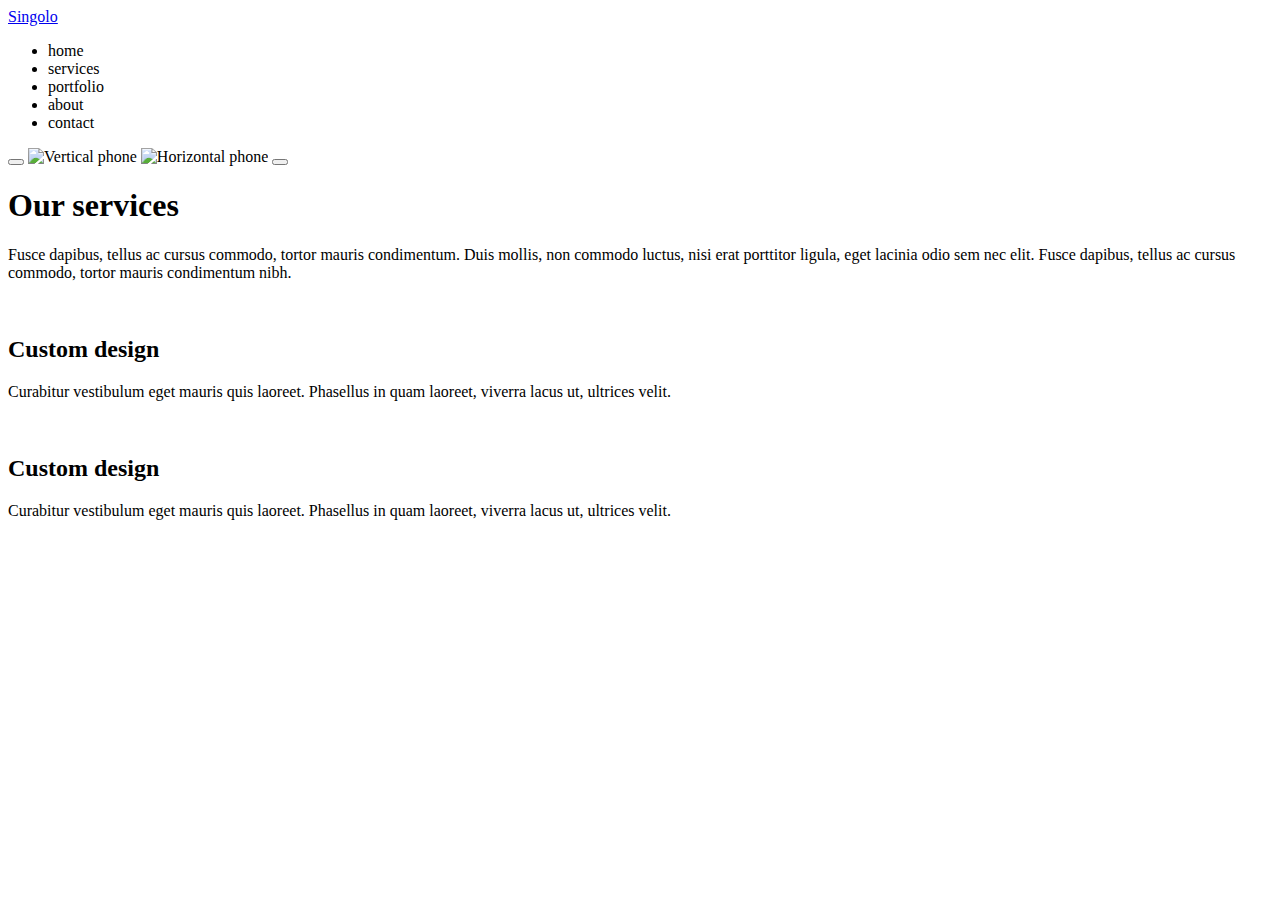
==== singolo1.html @ b8c18d14 "init: singolo part 1 start task" ====
<!DOCTYPE html>
<html>
<head>
    <title>Singolo. Part 1</title>
    <link href="singolo1.css" rel="stylesheet">
</head>
<body>
<header class="header">
    <div class="wrapper">
        <a href="#" class="logo">Singolo</a>
        <nav class="header__navigation">
            <ul class="menu">
                <li class="menu__item">home</li>
                <li class="menu__item">services</li>
                <li class="menu__item">portfolio</li>
                <li class="menu__item">about</li>
                <li class="menu__item">contact</li>
            </ul>
        </nav>
    </div>
</header>
<div class="slider">
    <div class="slider__content">
        <button class="button button_prev"></button>
        <img src="" alt="Vertical phone">
        <img src="" alt="Horizontal phone">
        <button class="button button_next"></button>
    </div>
</div>
<section class="content">
    <h1 class="content__header">
        Our services
    </h1>
    <p class="content__description">
        Fusce dapibus, tellus ac cursus commodo, tortor mauris condimentum. Duis mollis, non commodo luctus, nisi
        erat porttitor ligula, eget lacinia odio sem nec elit. Fusce dapibus, tellus ac cursus commodo, tortor
        mauris condimentum nibh.
    </p>
    <div class="cards">
        <div class="layout-3-columns">
            <div class="card">
                <img src="" alt="">
                <h2 class="card__header">Custom design</h2>
                <p class="card__description">
                    Curabitur vestibulum eget mauris quis laoreet. Phasellus in quam laoreet, viverra lacus ut, ultrices
                    velit.
                </p>
            </div>
        </div>
        <div class="layout-3-columns">
            <div class="card">
                <img src="" alt="">
                <h2 class="card__header">Custom design</h2>
                <p class="card__description">
                    Curabitur vestibulum eget mauris quis laoreet. Phasellus in quam laoreet, viverra lacus ut, ultrices
                    velit.
                </p>
            </div>
        </div>
    </div>
</section>
</body>
</html>
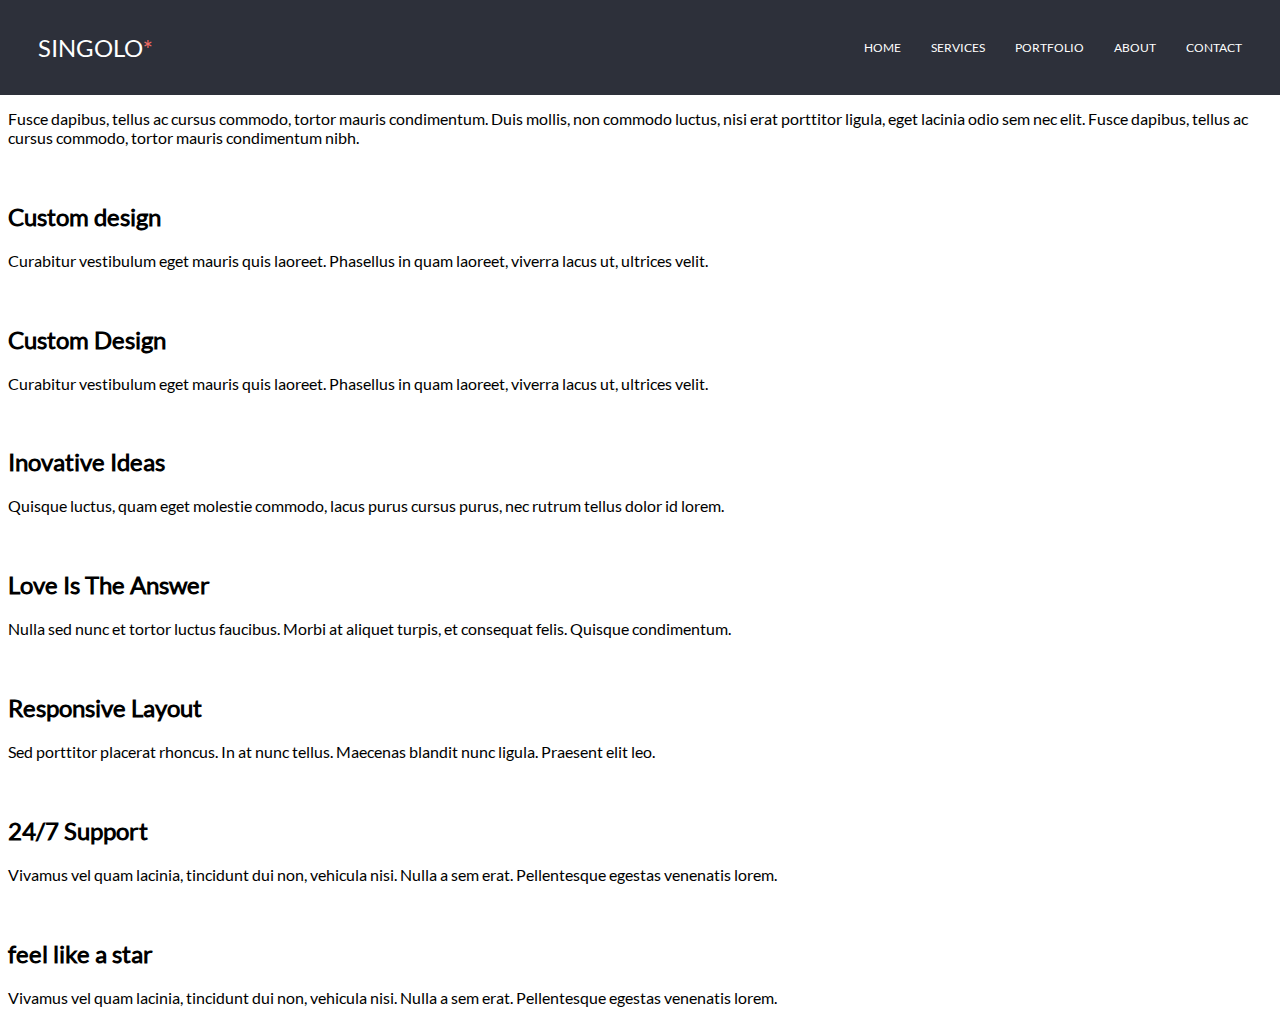
==== commit e6f8bbe1: "feat: add cards, fonts and styles for header" ====
--- a/singolo1.html
+++ b/singolo1.html
@@ -3,18 +3,19 @@
 <head>
     <title>Singolo. Part 1</title>
     <link href="singolo1.css" rel="stylesheet">
+    <link href="fonts.css" rel="stylesheet">
 </head>
 <body>
 <header class="header">
     <div class="wrapper">
-        <a href="#" class="logo">Singolo</a>
+        <span class="logo">Singolo<span>*</span></span>
         <nav class="header__navigation">
             <ul class="menu">
-                <li class="menu__item">home</li>
-                <li class="menu__item">services</li>
-                <li class="menu__item">portfolio</li>
-                <li class="menu__item">about</li>
-                <li class="menu__item">contact</li>
+                <li class="menu__item"><a href="#">home</a></li>
+                <li class="menu__item"><a href="#">services</a></li>
+                <li class="menu__item"><a href="#">portfolio</a></li>
+                <li class="menu__item"><a href="#">about</a></li>
+                <li class="menu__item"><a href="#">contact</a></li>
             </ul>
         </nav>
     </div>
@@ -50,10 +51,49 @@
         <div class="layout-3-columns">
             <div class="card">
                 <img src="" alt="">
-                <h2 class="card__header">Custom design</h2>
+                <h2 class="card__header">Custom Design</h2>
                 <p class="card__description">
                     Curabitur vestibulum eget mauris quis laoreet. Phasellus in quam laoreet, viverra lacus ut, ultrices
                     velit.
+                </p>
+            </div>
+            <div class="card">
+                <img src="" alt="">
+                <h2 class="card__header">Inovative Ideas</h2>
+                <p class="card__description">
+                    Quisque luctus, quam eget molestie commodo, lacus purus cursus purus, nec rutrum tellus dolor id
+                    lorem.
+                </p>
+            </div>
+            <div class="card">
+                <img src="" alt="">
+                <h2 class="card__header">Love Is The Answer</h2>
+                <p class="card__description">
+                    Nulla sed nunc et tortor luctus faucibus. Morbi at aliquet turpis, et consequat felis. Quisque
+                    condimentum.
+                </p>
+            </div>
+            <div class="card">
+                <img src="" alt="">
+                <h2 class="card__header">Responsive Layout</h2>
+                <p class="card__description">
+                    Sed porttitor placerat rhoncus. In at nunc tellus. Maecenas blandit nunc ligula. Praesent elit leo.
+                </p>
+            </div>
+            <div class="card">
+                <img src="" alt="">
+                <h2 class="card__header">24/7 Support</h2>
+                <p class="card__description">
+                    Vivamus vel quam lacinia, tincidunt dui non, vehicula nisi. Nulla a sem erat. Pellentesque
+                    egestas venenatis lorem.
+                </p>
+            </div>
+            <div class="card">
+                <img src="" alt="">
+                <h2 class="card__header">feel like a star</h2>
+                <p class="card__description">
+                    Vivamus vel quam lacinia, tincidunt dui non, vehicula nisi. Nulla a sem erat. Pellentesque
+                    egestas venenatis lorem.
                 </p>
             </div>
         </div>
--- a/singolo1.css
+++ b/singolo1.css
@@ -0,0 +1,60 @@
+html {
+    font-size: 10px;
+}
+
+body {
+    font-size: 1.6rem;
+    font-family: 'Lato', sans-serif;
+}
+
+.header {
+    position: absolute;
+    width: 100%;
+    top: 0;
+    left: 0;
+    background-color: #2d303a;
+}
+
+.header > .wrapper {
+    display: flex;
+    flex-direction: row;
+    justify-content: space-between;
+    height: 9.5rem;
+    margin: 0 3.8rem;
+}
+
+.header__navigation, .logo {
+    display: flex;
+    align-items: center;
+    text-transform: uppercase;
+    color: white;
+}
+
+.logo {
+    font-size: 2.4rem;
+}
+
+.logo > span {
+    color: #f06c64;
+}
+
+.menu {
+    display: flex;
+    flex-direction: row;
+}
+
+.menu__item {
+    list-style-type: none;
+    margin-left: 3rem;
+    font-size: 1.2rem;
+}
+
+.menu__item > a {
+    color: white;
+    text-decoration: none;
+}
+
+.menu__item > a:hover {
+    color: #f06c64;
+}
+
--- a/fonts.css
+++ b/fonts.css
@@ -0,0 +1,12 @@
+@font-face {
+    font-family: 'Lato';
+    font-style: normal;
+    font-weight: 400;
+    src: url('/assets/fonts/lato-v16-latin-regular.eot'); /* IE9 Compat Modes */
+    src: local('Lato Regular'), local('Lato-Regular'),
+    url('assets/fonts/lato-v16-latin-regular.eot?#iefix') format('embedded-opentype'), /* IE6-IE8 */
+    url('assets/fonts/lato-v16-latin-regular.woff2') format('woff2'), /* Super Modern Browsers */
+    url('assets/fonts/lato-v16-latin-regular.woff') format('woff'), /* Modern Browsers */
+    url('assets/fonts/lato-v16-latin-regular.ttf') format('truetype'), /* Safari, Android, iOS */
+    url('assets/fonts/lato-v16-latin-regular.svg#Lato') format('svg'); /* Legacy iOS */
+}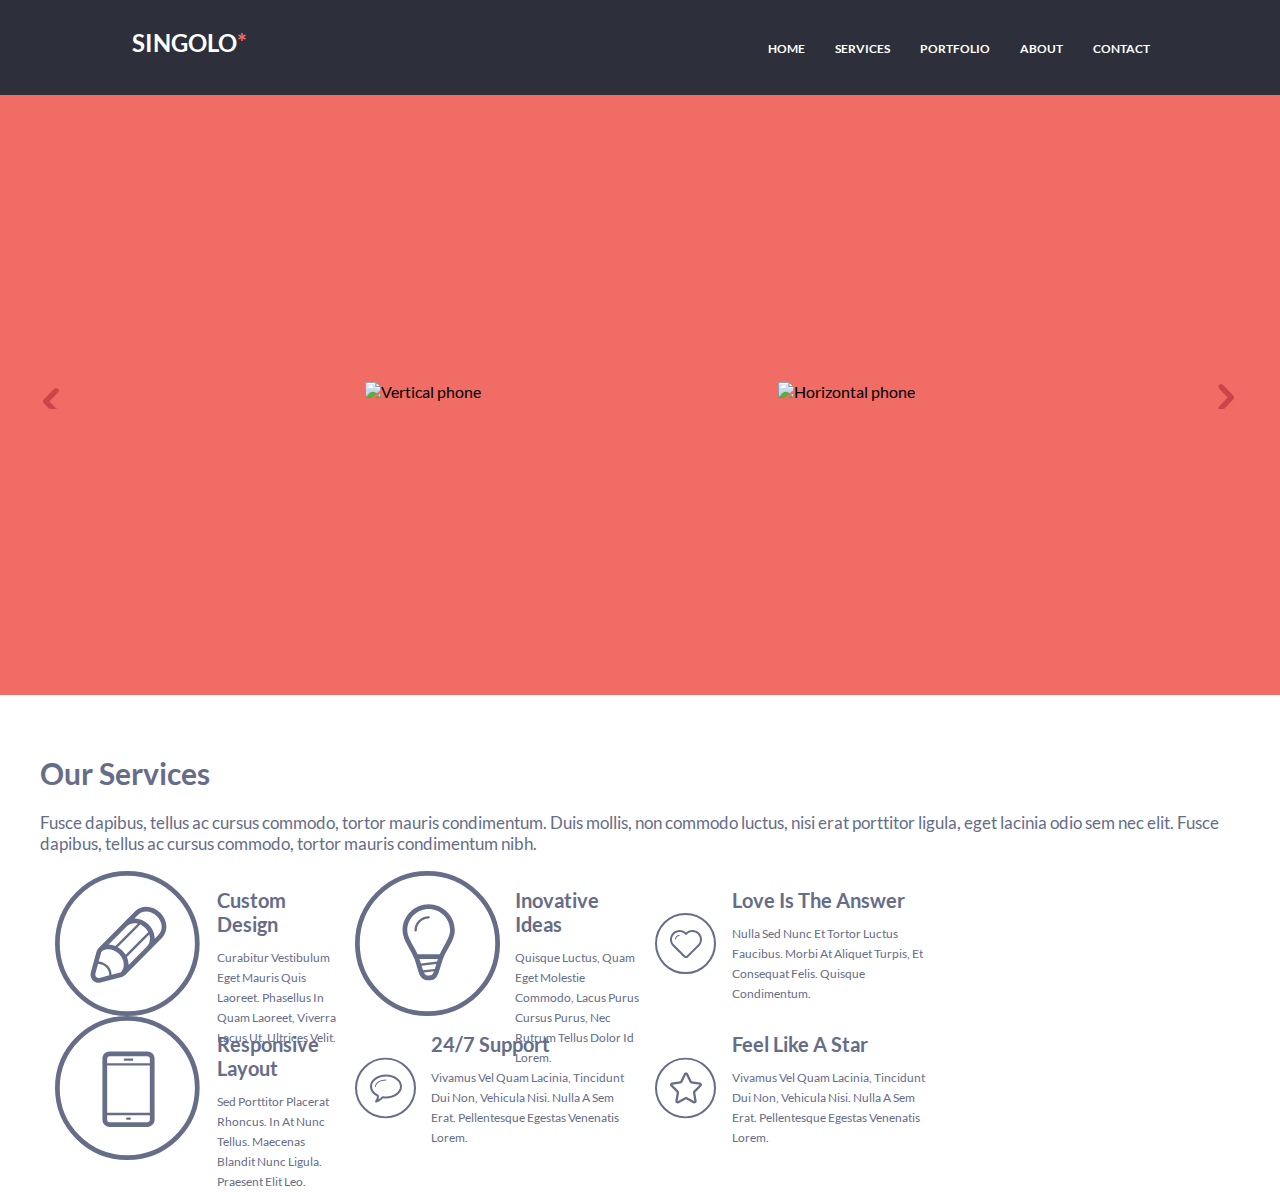
==== commit 884097bc: "feat: add layout, styles, images and fonts" ====
--- a/singolo1.html
+++ b/singolo1.html
@@ -20,84 +20,92 @@
         </nav>
     </div>
 </header>
-<div class="slider">
-    <div class="slider__content">
-        <button class="button button_prev"></button>
-        <img src="" alt="Vertical phone">
-        <img src="" alt="Horizontal phone">
-        <button class="button button_next"></button>
+<main class="main">
+    <div class="slider">
+        <div class="wrapper">
+            <button class="button button_prev"></button>
+            <img src="" alt="Vertical phone">
+            <img src="" alt="Horizontal phone">
+            <button class="button button_next"></button>
+        </div>
     </div>
-</div>
-<section class="content">
-    <h1 class="content__header">
-        Our services
-    </h1>
-    <p class="content__description">
-        Fusce dapibus, tellus ac cursus commodo, tortor mauris condimentum. Duis mollis, non commodo luctus, nisi
-        erat porttitor ligula, eget lacinia odio sem nec elit. Fusce dapibus, tellus ac cursus commodo, tortor
-        mauris condimentum nibh.
-    </p>
-    <div class="cards">
-        <div class="layout-3-columns">
-            <div class="card">
-                <img src="" alt="">
-                <h2 class="card__header">Custom design</h2>
-                <p class="card__description">
-                    Curabitur vestibulum eget mauris quis laoreet. Phasellus in quam laoreet, viverra lacus ut, ultrices
-                    velit.
-                </p>
+    <section class="content">
+        <div class="wrapper">
+            <h1 class="content__header">
+                our services
+            </h1>
+            <p class="content__description">
+                Fusce dapibus, tellus ac cursus commodo, tortor mauris condimentum. Duis mollis, non commodo luctus, nisi
+                erat porttitor ligula, eget lacinia odio sem nec elit. Fusce dapibus, tellus ac cursus commodo, tortor
+                mauris condimentum nibh.
+            </p>
+            <div class="cards">
+                <div class="layout-columns">
+                    <div class="card">
+                        <img src="assets/images/pen.svg" alt="Pen" class="card__img">
+                        <div class="card__text">
+                            <h2 class="card__header">custom design</h2>
+                            <p class="card__description">
+                                Curabitur vestibulum eget mauris quis laoreet. Phasellus in quam laoreet, viverra lacus ut, ultrices
+                                velit.
+                            </p>
+                        </div>
+                    </div>
+                    <div class="card">
+                        <img src="assets/images/lightbulb.svg" alt="Light Bulb" class="card__img">
+                        <div class="card__text">
+                            <h2 class="card__header">inovative ideas</h2>
+                            <p class="card__description">
+                                Quisque luctus, quam eget molestie commodo, lacus purus cursus purus, nec rutrum tellus dolor id
+                                lorem.
+                            </p>
+                        </div>
+                    </div>
+                    <div class="card">
+                        <img src="assets/images/heart.svg" alt="Heart" class="card__img">
+                        <div class="card__text">
+                            <h2 class="card__header">love is the answer</h2>
+                            <p class="card__description">
+                                Nulla sed nunc et tortor luctus faucibus. Morbi at aliquet turpis, et consequat felis. Quisque
+                                condimentum.
+                            </p>
+                        </div>
+                    </div>
+                </div>
+                <div class="layout-columns">
+                    <div class="card">
+                        <img src="assets/images/phone.svg" alt="Phone" class="card__img">
+                        <div class="card__text">
+                            <h2 class="card__header">responsive layout</h2>
+                            <p class="card__description">
+                                Sed porttitor placerat rhoncus. In at nunc tellus. Maecenas blandit nunc ligula. Praesent elit leo.
+                            </p>
+                        </div>
+                    </div>
+                    <div class="card">
+                        <img src="assets/images/bubble.svg" alt="Bubble" class="card__img">
+                        <div class="card__text">
+                            <h2 class="card__header">24/7 support</h2>
+                            <p class="card__description">
+                                Vivamus vel quam lacinia, tincidunt dui non, vehicula nisi. Nulla a sem erat. Pellentesque
+                                egestas venenatis lorem.
+                            </p>
+                        </div>
+                    </div>
+                    <div class="card">
+                        <img src="assets/images/star.svg" alt="Star" class="card__img">
+                        <div class="card__text">
+                            <h2 class="card__header">feel like a star</h2>
+                            <p class="card__description">
+                                Vivamus vel quam lacinia, tincidunt dui non, vehicula nisi. Nulla a sem erat. Pellentesque
+                                egestas venenatis lorem.
+                            </p>
+                        </div>
+                    </div>
+                </div>
             </div>
         </div>
-        <div class="layout-3-columns">
-            <div class="card">
-                <img src="" alt="">
-                <h2 class="card__header">Custom Design</h2>
-                <p class="card__description">
-                    Curabitur vestibulum eget mauris quis laoreet. Phasellus in quam laoreet, viverra lacus ut, ultrices
-                    velit.
-                </p>
-            </div>
-            <div class="card">
-                <img src="" alt="">
-                <h2 class="card__header">Inovative Ideas</h2>
-                <p class="card__description">
-                    Quisque luctus, quam eget molestie commodo, lacus purus cursus purus, nec rutrum tellus dolor id
-                    lorem.
-                </p>
-            </div>
-            <div class="card">
-                <img src="" alt="">
-                <h2 class="card__header">Love Is The Answer</h2>
-                <p class="card__description">
-                    Nulla sed nunc et tortor luctus faucibus. Morbi at aliquet turpis, et consequat felis. Quisque
-                    condimentum.
-                </p>
-            </div>
-            <div class="card">
-                <img src="" alt="">
-                <h2 class="card__header">Responsive Layout</h2>
-                <p class="card__description">
-                    Sed porttitor placerat rhoncus. In at nunc tellus. Maecenas blandit nunc ligula. Praesent elit leo.
-                </p>
-            </div>
-            <div class="card">
-                <img src="" alt="">
-                <h2 class="card__header">24/7 Support</h2>
-                <p class="card__description">
-                    Vivamus vel quam lacinia, tincidunt dui non, vehicula nisi. Nulla a sem erat. Pellentesque
-                    egestas venenatis lorem.
-                </p>
-            </div>
-            <div class="card">
-                <img src="" alt="">
-                <h2 class="card__header">feel like a star</h2>
-                <p class="card__description">
-                    Vivamus vel quam lacinia, tincidunt dui non, vehicula nisi. Nulla a sem erat. Pellentesque
-                    egestas venenatis lorem.
-                </p>
-            </div>
-        </div>
-    </div>
-</section>
+    </section>
+</main>
 </body>
 </html>--- a/singolo1.css
+++ b/singolo1.css
@@ -5,22 +5,27 @@
 body {
     font-size: 1.6rem;
     font-family: 'Lato', sans-serif;
+    margin: 0;
 }
 
 .header {
     position: absolute;
+    display: flex;
+    justify-content: center;
     width: 100%;
     top: 0;
     left: 0;
     background-color: #2d303a;
+    font-weight: 700;
 }
 
 .header > .wrapper {
+    width: 102rem;
     display: flex;
     flex-direction: row;
     justify-content: space-between;
     height: 9.5rem;
-    margin: 0 3.8rem;
+    padding: 0 3.7rem;
 }
 
 .header__navigation, .logo {
@@ -32,6 +37,8 @@
 
 .logo {
     font-size: 2.4rem;
+    margin-bottom: 1rem;
+    margin-left: 2px;
 }
 
 .logo > span {
@@ -45,7 +52,7 @@
 
 .menu__item {
     list-style-type: none;
-    margin-left: 3rem;
+    margin: 0.2rem 0 0 3rem;
     font-size: 1.2rem;
 }
 
@@ -58,3 +65,76 @@
     color: #f06c64;
 }
 
+.main {
+    position: relative;
+    top: 9.5rem;
+}
+
+.slider {
+    display: flex;
+    align-items: center;
+    height: 60rem;
+    background-color: #f06c64;
+}
+
+.slider > .wrapper {
+    display: flex;
+    justify-content: space-between;
+    padding: 0 4rem;
+    width: 100%;
+}
+
+.button_prev {
+    background: url('assets/images/left.png') transparent;
+    height: 2.7rem;
+    width: 2.7rem;
+    border: none;
+}
+
+.button_next {
+    background: url('assets/images/right.png') transparent;
+    height: 2.7rem;
+    width: 2.7rem;
+    border: none;
+}
+
+.content > .wrapper {
+    margin: 6rem 4rem;
+    color: #666d89;
+}
+
+.content__header {
+    font-size: 3rem;
+    text-transform: capitalize;
+    margin-bottom: 2.1rem;
+}
+
+.content__description {
+    font-size: 1.7rem;
+}
+
+.layout-columns {
+    display: flex;
+    flex-direction: row;
+}
+
+.card {
+    display: flex;
+    flex-direction: row;
+    width: 30rem;
+    text-transform: capitalize;
+}
+
+.card__img {
+    margin: 0 1.5rem;
+}
+
+.card__description {
+    font-size: 1.2rem;
+    line-height: 2rem;
+}
+
+.card__header {
+    font-size: 2rem;
+    margin-bottom: 1rem;
+}
--- a/fonts.css
+++ b/fonts.css
@@ -9,4 +9,59 @@
     url('assets/fonts/lato-v16-latin-regular.woff') format('woff'), /* Modern Browsers */
     url('assets/fonts/lato-v16-latin-regular.ttf') format('truetype'), /* Safari, Android, iOS */
     url('assets/fonts/lato-v16-latin-regular.svg#Lato') format('svg'); /* Legacy iOS */
-}+}
+
+/* lato-300 - latin */
+@font-face {
+    font-family: 'Lato';
+    font-style: normal;
+    font-weight: 300;
+    src: url('assets/fonts/lato-v16-latin-300.eot'); /* IE9 Compat Modes */
+    src: local('Lato Light'), local('Lato-Light'),
+    url('assets/fonts/lato-v16-latin-300.eot?#iefix') format('embedded-opentype'), /* IE6-IE8 */
+    url('assets/fonts/lato-v16-latin-300.woff2') format('woff2'), /* Super Modern Browsers */
+    url('assets/fonts/lato-v16-latin-300.woff') format('woff'), /* Modern Browsers */
+    url('assets/fonts/lato-v16-latin-300.ttf') format('truetype'), /* Safari, Android, iOS */
+    url('assets/fonts/lato-v16-latin-300.svg#Lato') format('svg'); /* Legacy iOS */
+}
+
+/* lato-100 - latin */
+@font-face {
+    font-family: 'Lato';
+    font-style: normal;
+    font-weight: 100;
+    src: url('assets/fonts/lato-v16-latin-100.eot'); /* IE9 Compat Modes */
+    src: local('Lato Hairline'), local('Lato-Hairline'),
+    url('assets/fonts/lato-v16-latin-100.eot?#iefix') format('embedded-opentype'), /* IE6-IE8 */
+    url('assets/fonts/lato-v16-latin-100.woff2') format('woff2'), /* Super Modern Browsers */
+    url('assets/fonts/lato-v16-latin-100.woff') format('woff'), /* Modern Browsers */
+    url('assets/fonts/lato-v16-latin-100.ttf') format('truetype'), /* Safari, Android, iOS */
+    url('assets/fonts/lato-v16-latin-100.svg#Lato') format('svg'); /* Legacy iOS */
+}
+
+/* lato-700 - latin */
+@font-face {
+    font-family: 'Lato';
+    font-style: normal;
+    font-weight: 700;
+    src: url('assets/fonts/lato-v16-latin-700.eot'); /* IE9 Compat Modes */
+    src: local('Lato Bold'), local('Lato-Bold'),
+    url('assets/fonts/lato-v16-latin-700.eot?#iefix') format('embedded-opentype'), /* IE6-IE8 */
+    url('assets/fonts/lato-v16-latin-700.woff2') format('woff2'), /* Super Modern Browsers */
+    url('assets/fonts/lato-v16-latin-700.woff') format('woff'), /* Modern Browsers */
+    url('assets/fonts/lato-v16-latin-700.ttf') format('truetype'), /* Safari, Android, iOS */
+    url('assets/fonts/lato-v16-latin-700.svg#Lato') format('svg'); /* Legacy iOS */
+}
+/* lato-900 - latin */
+@font-face {
+    font-family: 'Lato';
+    font-style: normal;
+    font-weight: 900;
+    src: url('assets/fonts/lato-v16-latin-900.eot'); /* IE9 Compat Modes */
+    src: local('Lato Black'), local('Lato-Black'),
+    url('assets/fonts/lato-v16-latin-900.eot?#iefix') format('embedded-opentype'), /* IE6-IE8 */
+    url('assets/fonts/lato-v16-latin-900.woff2') format('woff2'), /* Super Modern Browsers */
+    url('assets/fonts/lato-v16-latin-900.woff') format('woff'), /* Modern Browsers */
+    url('assets/fonts/lato-v16-latin-900.ttf') format('truetype'), /* Safari, Android, iOS */
+    url('assets/fonts/lato-v16-latin-900.svg#Lato') format('svg'); /* Legacy iOS */
+}
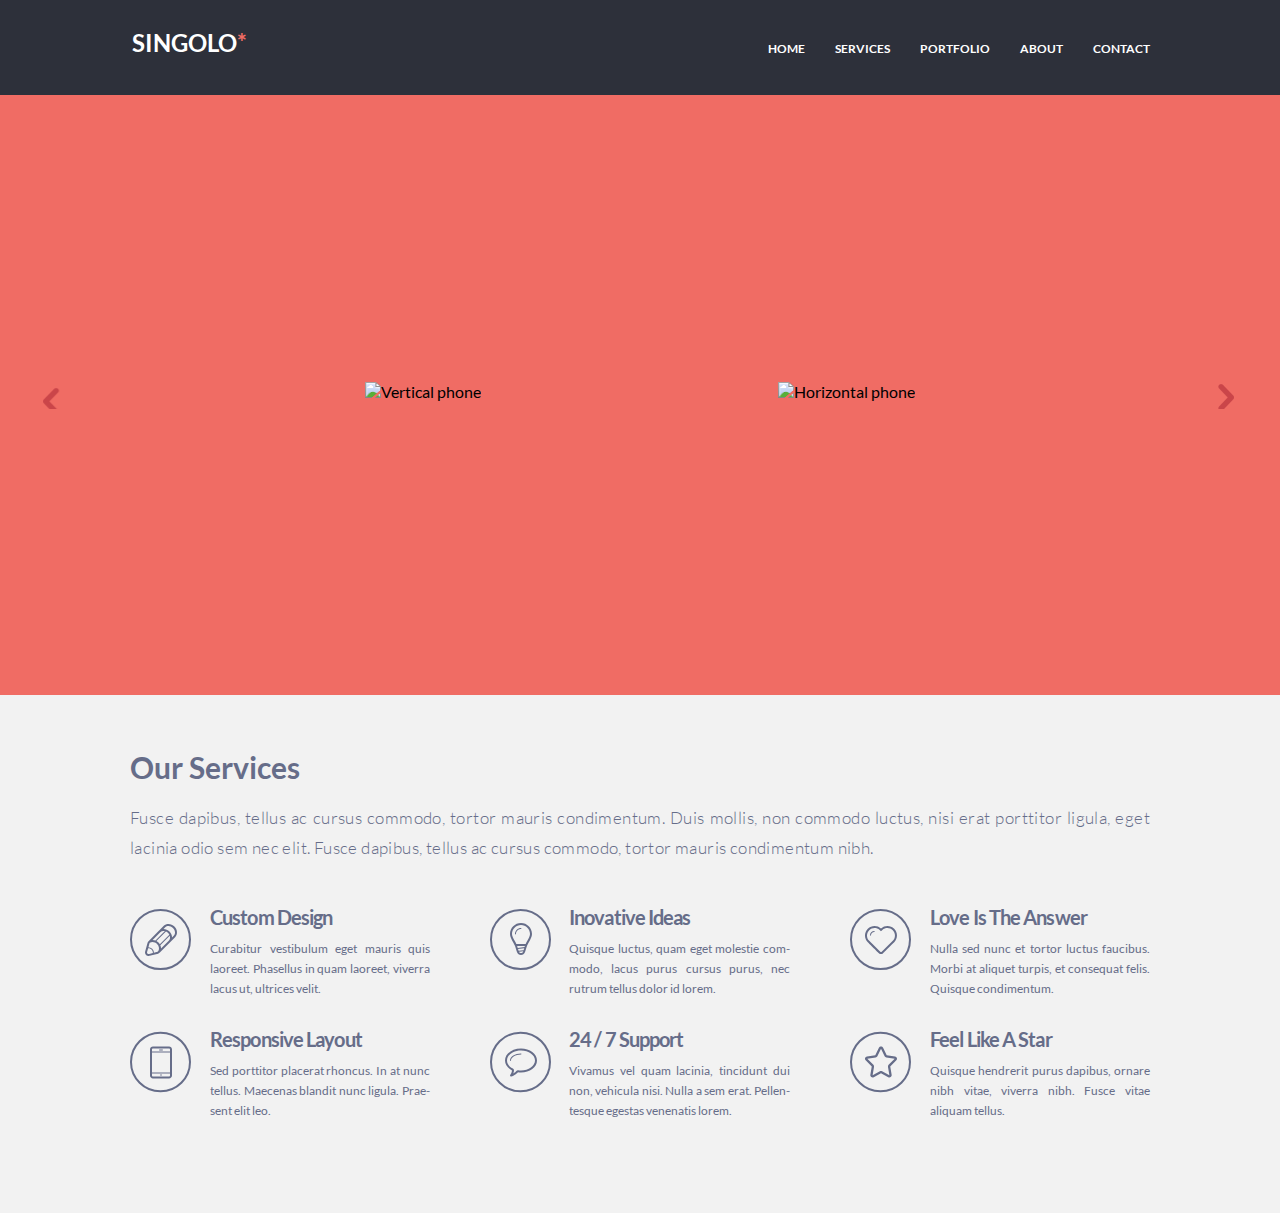
==== commit c757cd49: "feat: create pixel perfect cards and some icons" ====
--- a/singolo1.html
+++ b/singolo1.html
@@ -40,7 +40,7 @@
                 mauris condimentum nibh.
             </p>
             <div class="cards">
-                <div class="layout-columns">
+                <div class="layout-columns-first">
                     <div class="card">
                         <img src="assets/images/pen.svg" alt="Pen" class="card__img">
                         <div class="card__text">
@@ -56,7 +56,7 @@
                         <div class="card__text">
                             <h2 class="card__header">inovative ideas</h2>
                             <p class="card__description">
-                                Quisque luctus, quam eget molestie commodo, lacus purus cursus purus, nec rutrum tellus dolor id
+                                Quisque luctus, quam eget molestie com&shy;modo, lacus purus cursus purus, nec rutrum tellus dolor id
                                 lorem.
                             </p>
                         </div>
@@ -78,17 +78,18 @@
                         <div class="card__text">
                             <h2 class="card__header">responsive layout</h2>
                             <p class="card__description">
-                                Sed porttitor placerat rhoncus. In at nunc tellus. Maecenas blandit nunc ligula. Praesent elit leo.
+                                Sed porttitor placerat rhoncus. In at nunc tellus. Maecenas blandit nunc ligula. Prae&shy;
+                                sent elit leo.
                             </p>
                         </div>
                     </div>
                     <div class="card">
                         <img src="assets/images/bubble.svg" alt="Bubble" class="card__img">
                         <div class="card__text">
-                            <h2 class="card__header">24/7 support</h2>
+                            <h2 class="card__header">24 / 7 support</h2>
                             <p class="card__description">
-                                Vivamus vel quam lacinia, tincidunt dui non, vehicula nisi. Nulla a sem erat. Pellentesque
-                                egestas venenatis lorem.
+                                Vivamus vel quam lacinia, tincidunt dui non, vehicula nisi. Nulla a sem erat.
+                                Pellen&shy;tesque egestas venenatis lorem.
                             </p>
                         </div>
                     </div>
@@ -97,8 +98,8 @@
                         <div class="card__text">
                             <h2 class="card__header">feel like a star</h2>
                             <p class="card__description">
-                                Vivamus vel quam lacinia, tincidunt dui non, vehicula nisi. Nulla a sem erat. Pellentesque
-                                egestas venenatis lorem.
+                                Quisque hendrerit purus dapibus, ornare nibh vitae, viverra nibh. Fusce vitae
+                                aliquam tellus.
                             </p>
                         </div>
                     </div>
--- a/singolo1.css
+++ b/singolo1.css
@@ -97,44 +97,66 @@
     width: 2.7rem;
     border: none;
 }
+.content {
+    display: flex;
+    justify-content: center;
+    background-color: #f2f2f2;
+}
 
 .content > .wrapper {
-    margin: 6rem 4rem;
+    width: 1020px;
+    height: 45rem;
+    padding: 3.4rem 4rem;
     color: #666d89;
 }
 
 .content__header {
     font-size: 3rem;
     text-transform: capitalize;
-    margin-bottom: 2.1rem;
+    margin-bottom: 1.8rem;
 }
 
 .content__description {
+    font-weight: 300;
     font-size: 1.7rem;
+    letter-spacing: 0.4px;
+    line-height: 3rem;
+    text-align: justify;
 }
 
-.layout-columns {
+.layout-columns, .layout-columns-first {
     display: flex;
     flex-direction: row;
+    justify-content: space-between;
+}
+
+.layout-columns-first {
+    margin-top: 2.5rem;
 }
 
 .card {
     display: flex;
     flex-direction: row;
     width: 30rem;
-    text-transform: capitalize;
 }
 
 .card__img {
-    margin: 0 1.5rem;
+    margin-right: 1.5rem;
+    margin-bottom: 2rem;
+}
+
+.card__header {
+    font-size: 2rem;
+    margin-bottom: 1rem;
+    text-transform: capitalize;
+    letter-spacing: -0.09rem;
+    margin-left: 3px;
 }
 
 .card__description {
     font-size: 1.2rem;
     line-height: 2rem;
+    text-align: justify;
+    margin-top: 1rem;
+    margin-left: 0.3rem;
 }
-
-.card__header {
-    font-size: 2rem;
-    margin-bottom: 1rem;
-}
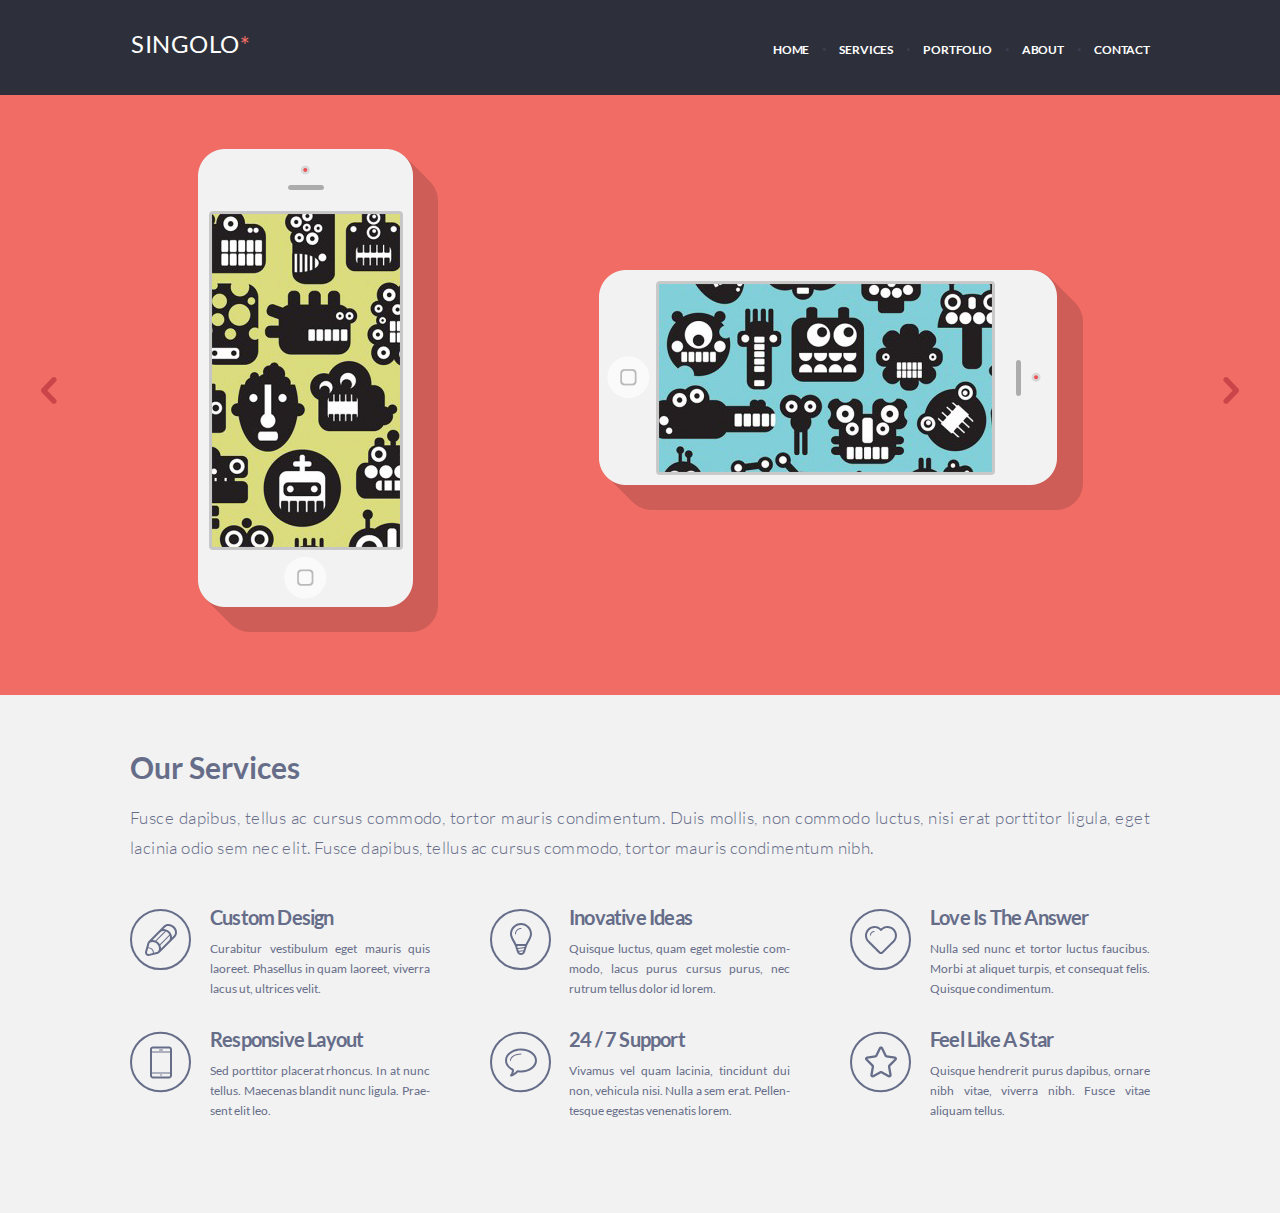
==== commit 29950a6c: "feat: add points in header" ====
--- a/singolo1.html
+++ b/singolo1.html
@@ -8,7 +8,7 @@
 <body>
 <header class="header">
     <div class="wrapper">
-        <span class="logo">Singolo<span>*</span></span>
+        <h1 class="logo">Singolo<span>*</span></h1>
         <nav class="header__navigation">
             <ul class="menu">
                 <li class="menu__item"><a href="#">home</a></li>
@@ -23,10 +23,10 @@
 <main class="main">
     <div class="slider">
         <div class="wrapper">
-            <button class="button button_prev"></button>
-            <img src="" alt="Vertical phone">
-            <img src="" alt="Horizontal phone">
-            <button class="button button_next"></button>
+            <button class="arrow-button button_prev"></button>
+            <img src="assets/images/vertical_phone.png" alt="Vertical phone" class="phone vertical">
+            <img src="assets/images/horizontal_phone.png" alt="Horizontal phone" class="phone horizontal">
+            <button class="arrow-button"></button>
         </div>
     </div>
     <section class="content">
--- a/singolo1.css
+++ b/singolo1.css
@@ -25,7 +25,8 @@
     flex-direction: row;
     justify-content: space-between;
     height: 9.5rem;
-    padding: 0 3.7rem;
+    padding: 0 3.9rem;
+    letter-spacing: -0.015rem;
 }
 
 .header__navigation, .logo {
@@ -36,9 +37,11 @@
 }
 
 .logo {
-    font-size: 2.4rem;
-    margin-bottom: 1rem;
-    margin-left: 2px;
+    font-weight: 500;
+    font-size: 2.35rem;
+    margin-bottom: 2.2rem;
+    margin-left: 0.1rem;
+    letter-spacing: 0.05rem;
 }
 
 .logo > span {
@@ -52,8 +55,17 @@
 
 .menu__item {
     list-style-type: none;
-    margin: 0.2rem 0 0 3rem;
+    margin: 0.3rem 0 0 3rem;
     font-size: 1.2rem;
+}
+
+.menu__item:not(:first-child)::before {
+    content: ".";
+    position: absolute;
+    bottom: 4rem;
+    font-size: 2rem;
+    margin-left: -1.7rem;
+    color: #3a3e4d;
 }
 
 .menu__item > a {
@@ -80,23 +92,34 @@
 .slider > .wrapper {
     display: flex;
     justify-content: space-between;
-    padding: 0 4rem;
+    align-items: center;
+    padding: 0 3.5rem;
     width: 100%;
 }
 
-.button_prev {
-    background: url('assets/images/left.png') transparent;
-    height: 2.7rem;
+.arrow-button {
+    background: url('assets/images/right.png') no-repeat;
+    height: 4rem;
     width: 2.7rem;
     border: none;
 }
 
-.button_next {
-    background: url('assets/images/right.png') transparent;
-    height: 2.7rem;
-    width: 2.7rem;
-    border: none;
+.phone {
+    margin-bottom: 1rem;
 }
+
+.horizontal {
+    margin-left: 2.5rem;
+}
+
+.vertical {
+    margin-left: 0.1rem;
+}
+
+.button_prev {
+    transform: rotateY(180deg);
+}
+
 .content {
     display: flex;
     justify-content: center;
@@ -104,7 +127,7 @@
 }
 
 .content > .wrapper {
-    width: 1020px;
+    width: 102rem;
     height: 45rem;
     padding: 3.4rem 4rem;
     color: #666d89;
@@ -119,7 +142,7 @@
 .content__description {
     font-weight: 300;
     font-size: 1.7rem;
-    letter-spacing: 0.4px;
+    letter-spacing: 0.04rem;
     line-height: 3rem;
     text-align: justify;
 }
@@ -149,8 +172,8 @@
     font-size: 2rem;
     margin-bottom: 1rem;
     text-transform: capitalize;
-    letter-spacing: -0.09rem;
-    margin-left: 3px;
+    letter-spacing: -0.08rem;
+    margin-left: 0.3rem;
 }
 
 .card__description {
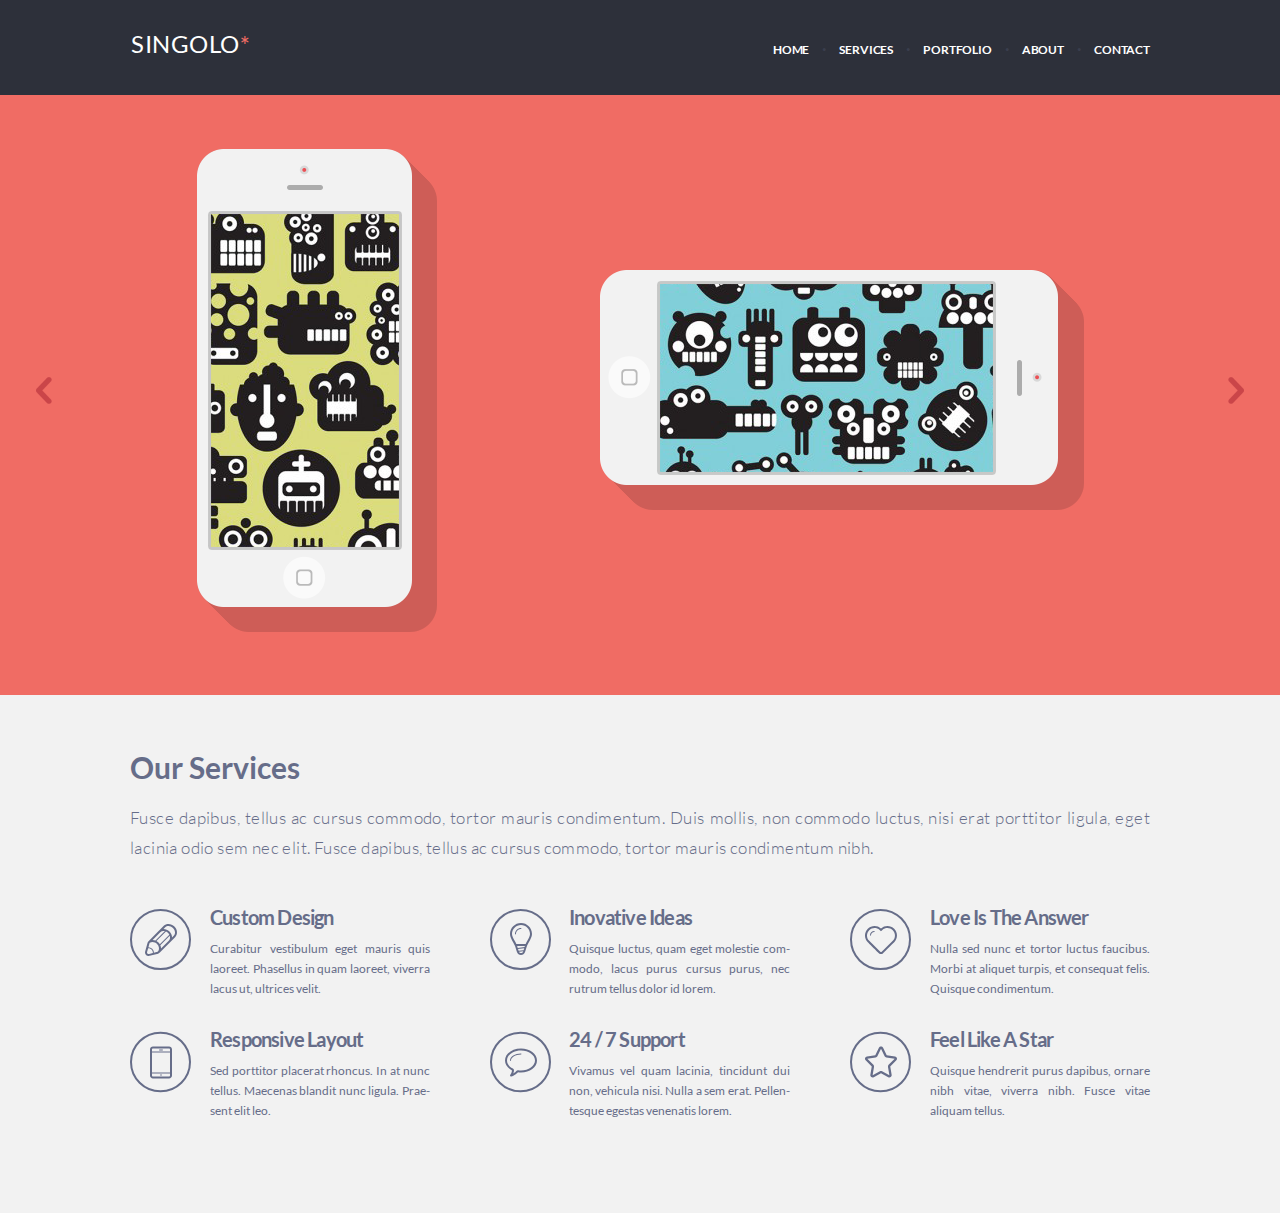
==== commit 8c963801: "fix: arrows are interactive" ====
--- a/singolo1.html
+++ b/singolo1.html
@@ -23,10 +23,10 @@
 <main class="main">
     <div class="slider">
         <div class="wrapper">
-            <button class="arrow-button button_prev"></button>
+            <a href="#" class="arrow arrow_prev"></a>
             <img src="assets/images/vertical_phone.png" alt="Vertical phone" class="phone vertical">
             <img src="assets/images/horizontal_phone.png" alt="Horizontal phone" class="phone horizontal">
-            <button class="arrow-button"></button>
+            <a href="#" class="arrow"></a>
         </div>
     </div>
     <section class="content">
--- a/singolo1.css
+++ b/singolo1.css
@@ -93,15 +93,19 @@
     display: flex;
     justify-content: space-between;
     align-items: center;
-    padding: 0 3.5rem;
+    padding: 0 3rem;
     width: 100%;
 }
 
-.arrow-button {
-    background: url('assets/images/right.png') no-repeat;
+.arrow {
+    background: url('assets/images/right.png') no-repeat transparent;
     height: 4rem;
     width: 2.7rem;
     border: none;
+}
+
+.arrow:hover {
+    filter: grayscale(60%);
 }
 
 .phone {
@@ -116,7 +120,7 @@
     margin-left: 0.1rem;
 }
 
-.button_prev {
+.arrow_prev {
     transform: rotateY(180deg);
 }
 
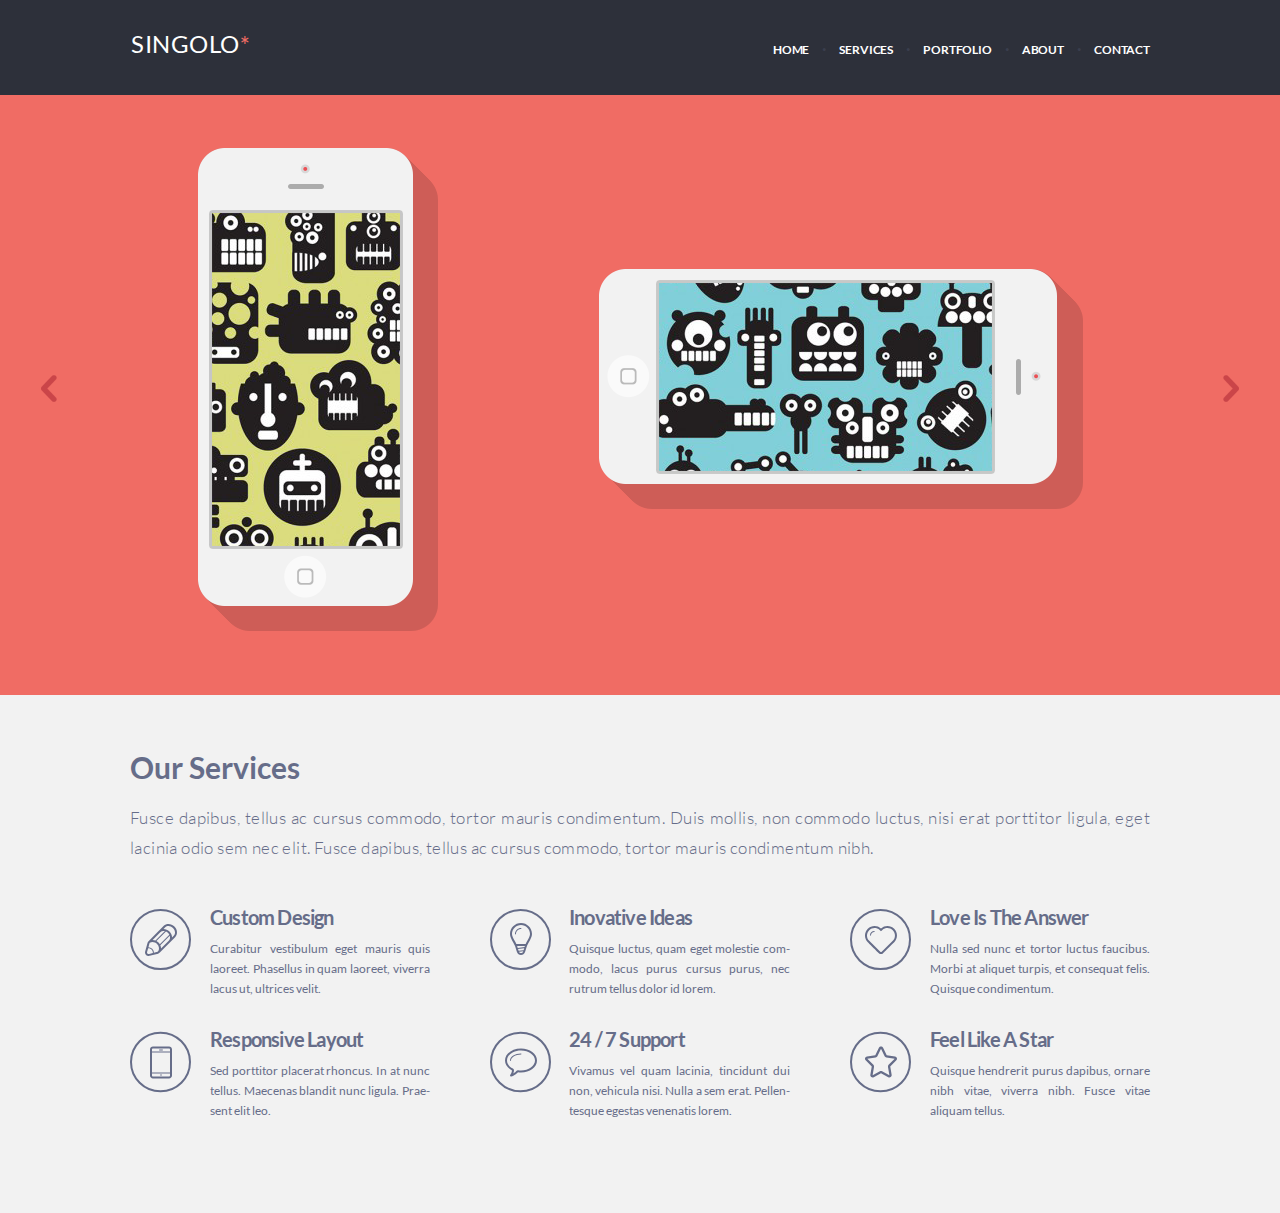
==== commit 4f8c2814: "refactor: bem rename" ====
--- a/singolo1.html
+++ b/singolo1.html
@@ -40,7 +40,7 @@
                 mauris condimentum nibh.
             </p>
             <div class="cards">
-                <div class="layout-columns-first">
+                <div class="layout-columns layout-columns_first-services">
                     <div class="card">
                         <img src="assets/images/pen.svg" alt="Pen" class="card__img">
                         <div class="card__text">
--- a/singolo1.css
+++ b/singolo1.css
@@ -109,11 +109,11 @@
 }
 
 .phone {
-    margin-bottom: 1rem;
+    margin-bottom: 1.2rem;
 }
 
 .horizontal {
-    margin-left: 2.5rem;
+    margin-left: 2.2rem;
 }
 
 .vertical {
@@ -151,13 +151,13 @@
     text-align: justify;
 }
 
-.layout-columns, .layout-columns-first {
+.layout-columns {
     display: flex;
     flex-direction: row;
     justify-content: space-between;
 }
 
-.layout-columns-first {
+.layout-columns_first-services {
     margin-top: 2.5rem;
 }
 
@@ -168,22 +168,19 @@
 }
 
 .card__img {
-    margin-right: 1.5rem;
-    margin-bottom: 2rem;
+    margin: 0 1.5rem 2rem 0;
 }
 
 .card__header {
     font-size: 2rem;
-    margin-bottom: 1rem;
     text-transform: capitalize;
     letter-spacing: -0.08rem;
-    margin-left: 0.3rem;
+    margin: 1.66rem 0 1rem 0.3rem;
 }
 
 .card__description {
     font-size: 1.2rem;
     line-height: 2rem;
     text-align: justify;
-    margin-top: 1rem;
-    margin-left: 0.3rem;
+    margin: 1rem 0 1.2rem 0.3rem;
 }
--- a/fonts.css
+++ b/fonts.css
@@ -11,7 +11,6 @@
     url('assets/fonts/lato-v16-latin-regular.svg#Lato') format('svg'); /* Legacy iOS */
 }
 
-/* lato-300 - latin */
 @font-face {
     font-family: 'Lato';
     font-style: normal;
@@ -25,21 +24,6 @@
     url('assets/fonts/lato-v16-latin-300.svg#Lato') format('svg'); /* Legacy iOS */
 }
 
-/* lato-100 - latin */
-@font-face {
-    font-family: 'Lato';
-    font-style: normal;
-    font-weight: 100;
-    src: url('assets/fonts/lato-v16-latin-100.eot'); /* IE9 Compat Modes */
-    src: local('Lato Hairline'), local('Lato-Hairline'),
-    url('assets/fonts/lato-v16-latin-100.eot?#iefix') format('embedded-opentype'), /* IE6-IE8 */
-    url('assets/fonts/lato-v16-latin-100.woff2') format('woff2'), /* Super Modern Browsers */
-    url('assets/fonts/lato-v16-latin-100.woff') format('woff'), /* Modern Browsers */
-    url('assets/fonts/lato-v16-latin-100.ttf') format('truetype'), /* Safari, Android, iOS */
-    url('assets/fonts/lato-v16-latin-100.svg#Lato') format('svg'); /* Legacy iOS */
-}
-
-/* lato-700 - latin */
 @font-face {
     font-family: 'Lato';
     font-style: normal;
@@ -52,16 +36,3 @@
     url('assets/fonts/lato-v16-latin-700.ttf') format('truetype'), /* Safari, Android, iOS */
     url('assets/fonts/lato-v16-latin-700.svg#Lato') format('svg'); /* Legacy iOS */
 }
-/* lato-900 - latin */
-@font-face {
-    font-family: 'Lato';
-    font-style: normal;
-    font-weight: 900;
-    src: url('assets/fonts/lato-v16-latin-900.eot'); /* IE9 Compat Modes */
-    src: local('Lato Black'), local('Lato-Black'),
-    url('assets/fonts/lato-v16-latin-900.eot?#iefix') format('embedded-opentype'), /* IE6-IE8 */
-    url('assets/fonts/lato-v16-latin-900.woff2') format('woff2'), /* Super Modern Browsers */
-    url('assets/fonts/lato-v16-latin-900.woff') format('woff'), /* Modern Browsers */
-    url('assets/fonts/lato-v16-latin-900.ttf') format('truetype'), /* Safari, Android, iOS */
-    url('assets/fonts/lato-v16-latin-900.svg#Lato') format('svg'); /* Legacy iOS */
-}
